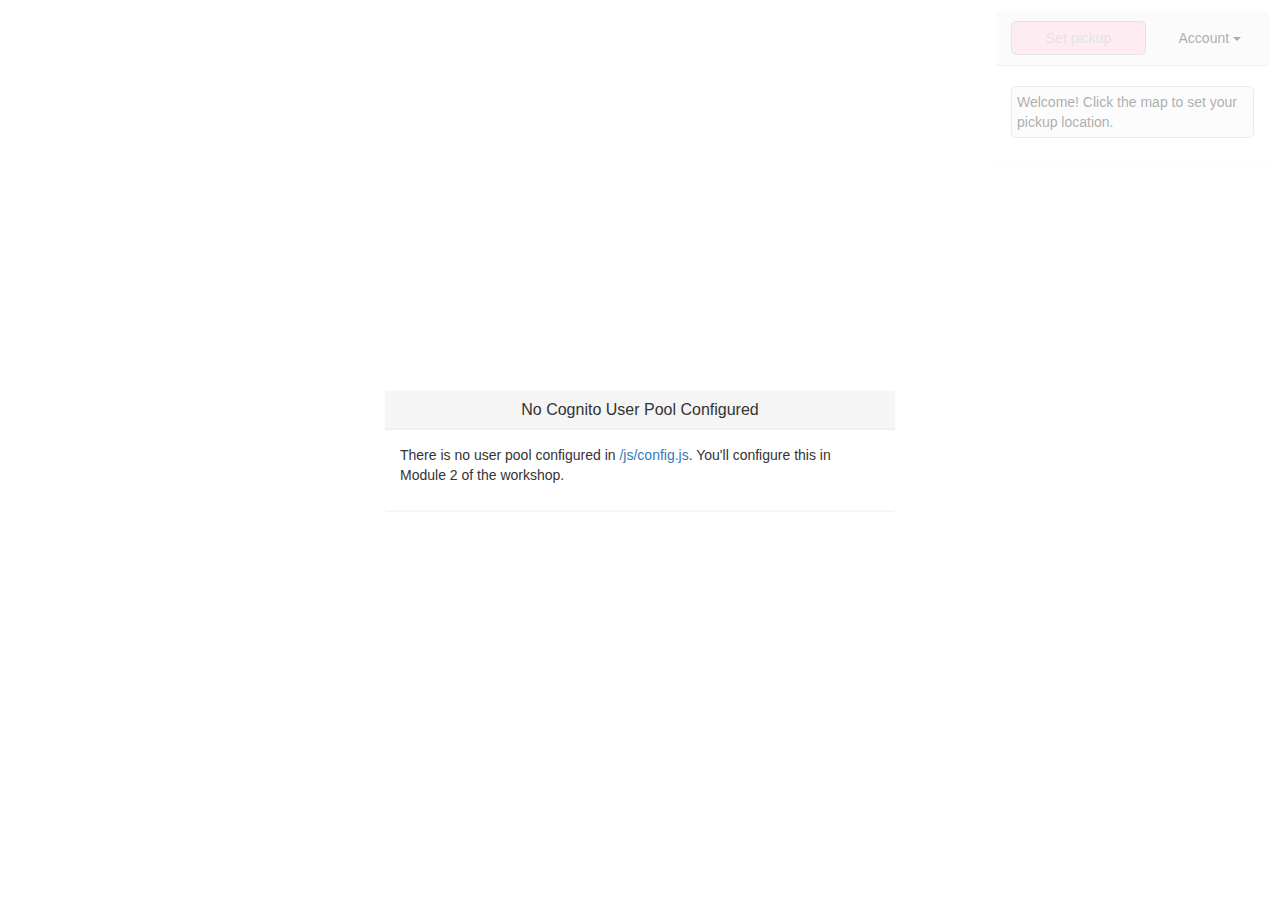
==== ride.html @ a0d60bef "adding wildrydes stuff" ====
<!DOCTYPE html>
<html>

<head>
    <meta charset="utf-8">
    <meta name="viewport" content="initial-scale=1,maximum-scale=1,user-scalable=no">
    <title>Wild Rydes</title>
    <meta charset="utf-8">
    <meta http-equiv="X-UA-Compatible" content="IE=edge">
    <meta name="viewport" content="width=device-width, initial-scale=1">
    <meta name="description" content="Serverless web application example">
    <meta name="author" content="">


    <link rel="stylesheet" href="https://maxcdn.bootstrapcdn.com/bootstrap/3.3.7/css/bootstrap.min.css" integrity="sha384-BVYiiSIFeK1dGmJRAkycuHAHRg32OmUcww7on3RYdg4Va+PmSTsz/K68vbdEjh4u" crossorigin="anonymous">
    <link rel="stylesheet" href="https://js.arcgis.com/4.3/esri/css/main.css">
    <link rel="stylesheet" href="/css/ride.css">
    <link rel="stylesheet" href="/css/message.css">
</head>

<body>

    <div class="info panel panel-default">
        <div class="panel-heading">
            <button id="request" class="btn btn-primary" disabled="disabled">Set pickup</button>
            <div class="dropdown pull-right">
                <button id="accountLink" class="btn" type="button" data-toggle="dropdown" aria-haspopup="true" aria-expanded="false">
                    Account <span class="caret"></span>
                </button>
                <ul class="dropdown-menu" aria-labelledby="accountLink">
                    <li><a id="signOut" href="#">Sign out</a></li>
                </ul>
            </div>
        </div>
        <div class="panel-body">
            <ol id="updates">
                <li>Welcome! Click the map to set your pickup location.</li>
            </ol>
        </div>
    </div>

    <div id="noApiMessage" class="configMessage" style="display: none;">
        <div class="backdrop"></div>
        <div class="panel panel-default">
            <div class="panel-heading">
                <h3 class="panel-title">Successfully Authenticated!</h3>
            </div>
            <div class="panel-body">
                <p>This page is not functional yet because there is no API invoke URL configured in <a href="/js/config.js">/js/config.js</a>. You'll configure this in Module 3.</p>
                <p>In the meantime, if you'd like to test the Amazon Cognito user pool authorizer for your API, use the auth token below:</p>
                <textarea class="authToken"></textarea>
            </div>
        </div>
    </div>

    <div id="noCognitoMessage" class="configMessage" style="display: none;">
        <div class="backdrop"></div>
        <div class="panel panel-default">
            <div class="panel-heading">
                <h3 class="panel-title">No Cognito User Pool Configured</h3>
            </div>
            <div class="panel-body">
                <p>There is no user pool configured in <a href="/js/config.js">/js/config.js</a>. You'll configure this in Module 2 of the workshop.</p>
            </div>
        </div>
    </div>

    <div id="main">
        <div id="map">
        </div>
    </div>

    <div id="authTokenModal" class="modal fade" tabindex="-1" role="dialog" aria-labelledby="authToken">
        <div class="modal-dialog" role="document">
            <div class="modal-content">
                <div class="modal-header">
                    <button type="button" class="close" data-dismiss="modal" aria-label="Close"><span aria-hidden="true">&times;</span></button>
                    <h4 class="modal-title" id="myModalLabel">Your Auth Token</h4>
                </div>
                <div class="modal-body">
                    <textarea class="authToken"></textarea>
                </div>
                <div class="modal-footer">
                    <button type="button" class="btn btn-default" data-dismiss="modal">Close</button>
                </div>
            </div>
        </div>
    </div>


    <script src="js/vendor/jquery-3.1.0.js"></script>
    <script src="js/vendor/bootstrap.min.js"></script>
    <script src="js/vendor/aws-cognito-sdk.min.js"></script>
    <script src="js/vendor/amazon-cognito-identity.min.js"></script>
    <script src="https://js.arcgis.com/4.3/"></script>
    <script src="js/config.js"></script>
    <script src="js/cognito-auth.js"></script>
    <script src="js/esri-map.js"></script>
    <script src="js/ride.js"></script>
</body>

</html>
---- css/ride.css ----
html, body, #main, #map {
    padding: 0;
    margin: 0;
    height: 100%;
    width: 100%;
}

.info {
    position: absolute;
    right: 10px;
    top: 10px;
    z-index: 100;
    width: 275px;
    background: transparent;
}

.info .panel-body {
    background: transparent;
}

#request {
    position: relative;
    background: #fcc1d4 none repeat scroll 0 0;
    color: #000;
    border-color: #000;
    border-radius: 5px;
    text-align: center;
    width: 135px;
}

#request:disabled {
    color: #999;
    border-color: #999;
}

#accountLink {
    background: inherit;
}

#updates {
    list-style: none;
    margin-top: 5px;
    padding: 0;
}

#updates li {
    margin: 3px 0;
    border: 1px solid #ccc;
    border-radius: 5px;
    background-color: #f7f7f7;
    padding: 5px;
}

.authToken {
    word-wrap: break-word;
    width: 100%;
}
---- css/message.css ----
.panel-default {
    border-color: #dddddd;
}
.panel {
    background-color: #ffffff;
    border: 1px solid rgba(0, 0, 0, 0);
    border-radius: 4px;
    box-shadow: 0 1px 1px rgba(0, 0, 0, 0.05);
}

.panel-default > .panel-heading {
    background-color: #f5f5f5;
    border-color: #dddddd;
    color: #333333;
}
.panel-heading {
    border-bottom: 1px solid rgba(0, 0, 0, 0);
    border-top-left-radius: 3px;
    border-top-right-radius: 3px;
    padding: 10px 15px;
}

.panel-title {
    color: inherit;
    font-size: 16px;
    margin-bottom: 0;
    margin-top: 0;
}

.configMessage {
    width: 100%;
    height: 100%;
    text-align: center;
    background: transparent;
    position: absolute;
    z-index: 2000;
}

.configMessage .panel {
    margin: auto;
    width: 40%;
    top: 50%;
    position: relative;
    transform: translateY(-50%);
    -ms-transform: translateY(-50%);
    -moz-transform: translateY(-50%);
    -webkit-transform: translateY(-50%);
    -o-transform: translateY(-50%);
    z-index: 100;
}

.configMessage .panel-body {
    text-align: left;
}

.configMessage .backdrop {
    position: absolute;
    width: 100%;
    height: 100%;
    background: #fff;
    opacity: 0.6;
    z-index: 50;
}
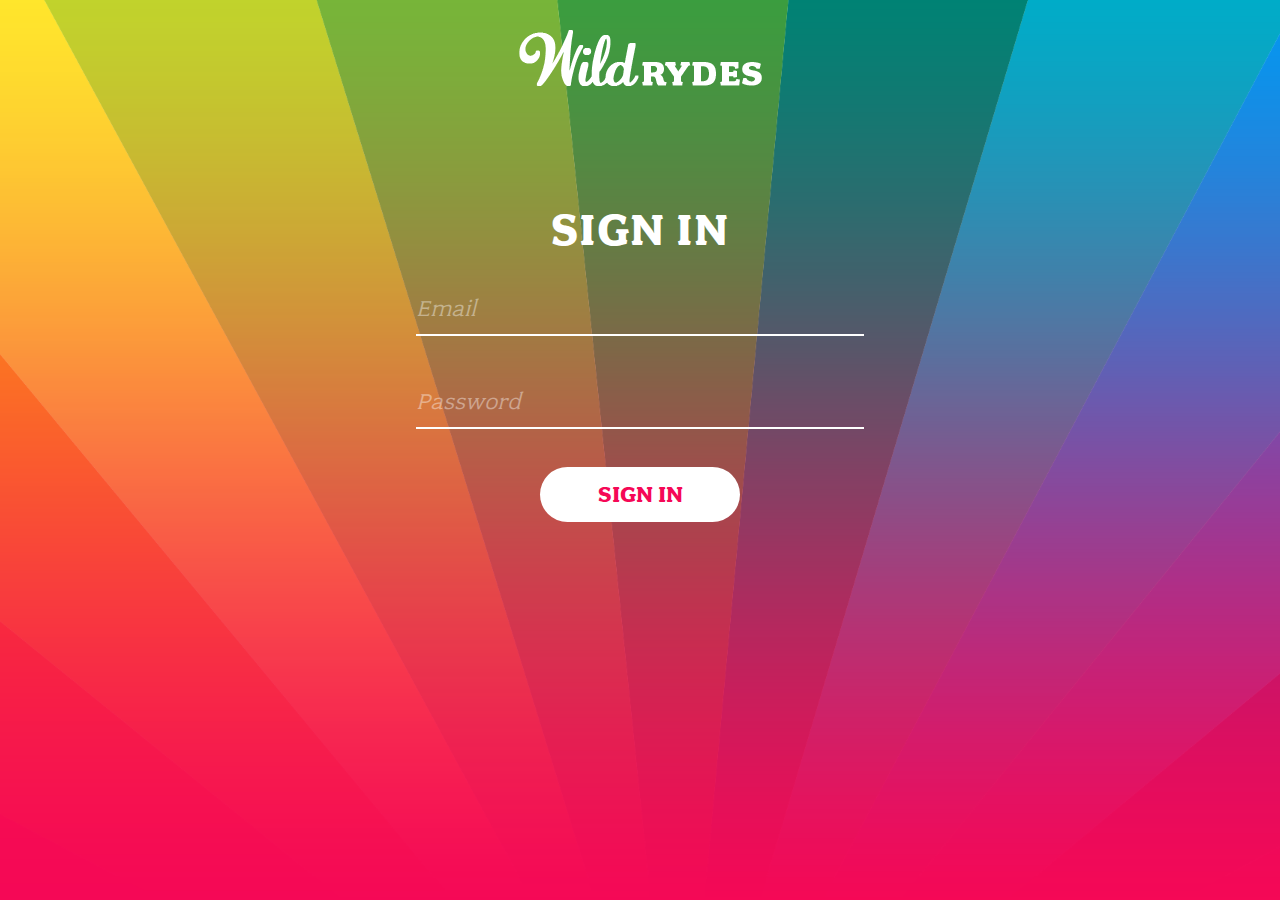
==== commit e97906aa: "Zach's Wild Rydes" ====
--- a/ride.html
+++ b/ride.html
@@ -4,7 +4,7 @@
 <head>
     <meta charset="utf-8">
     <meta name="viewport" content="initial-scale=1,maximum-scale=1,user-scalable=no">
-    <title>Wild Rydes</title>
+    <title>Zach's Wild Rydes</title>
     <meta charset="utf-8">
     <meta http-equiv="X-UA-Compatible" content="IE=edge">
     <meta name="viewport" content="width=device-width, initial-scale=1">
